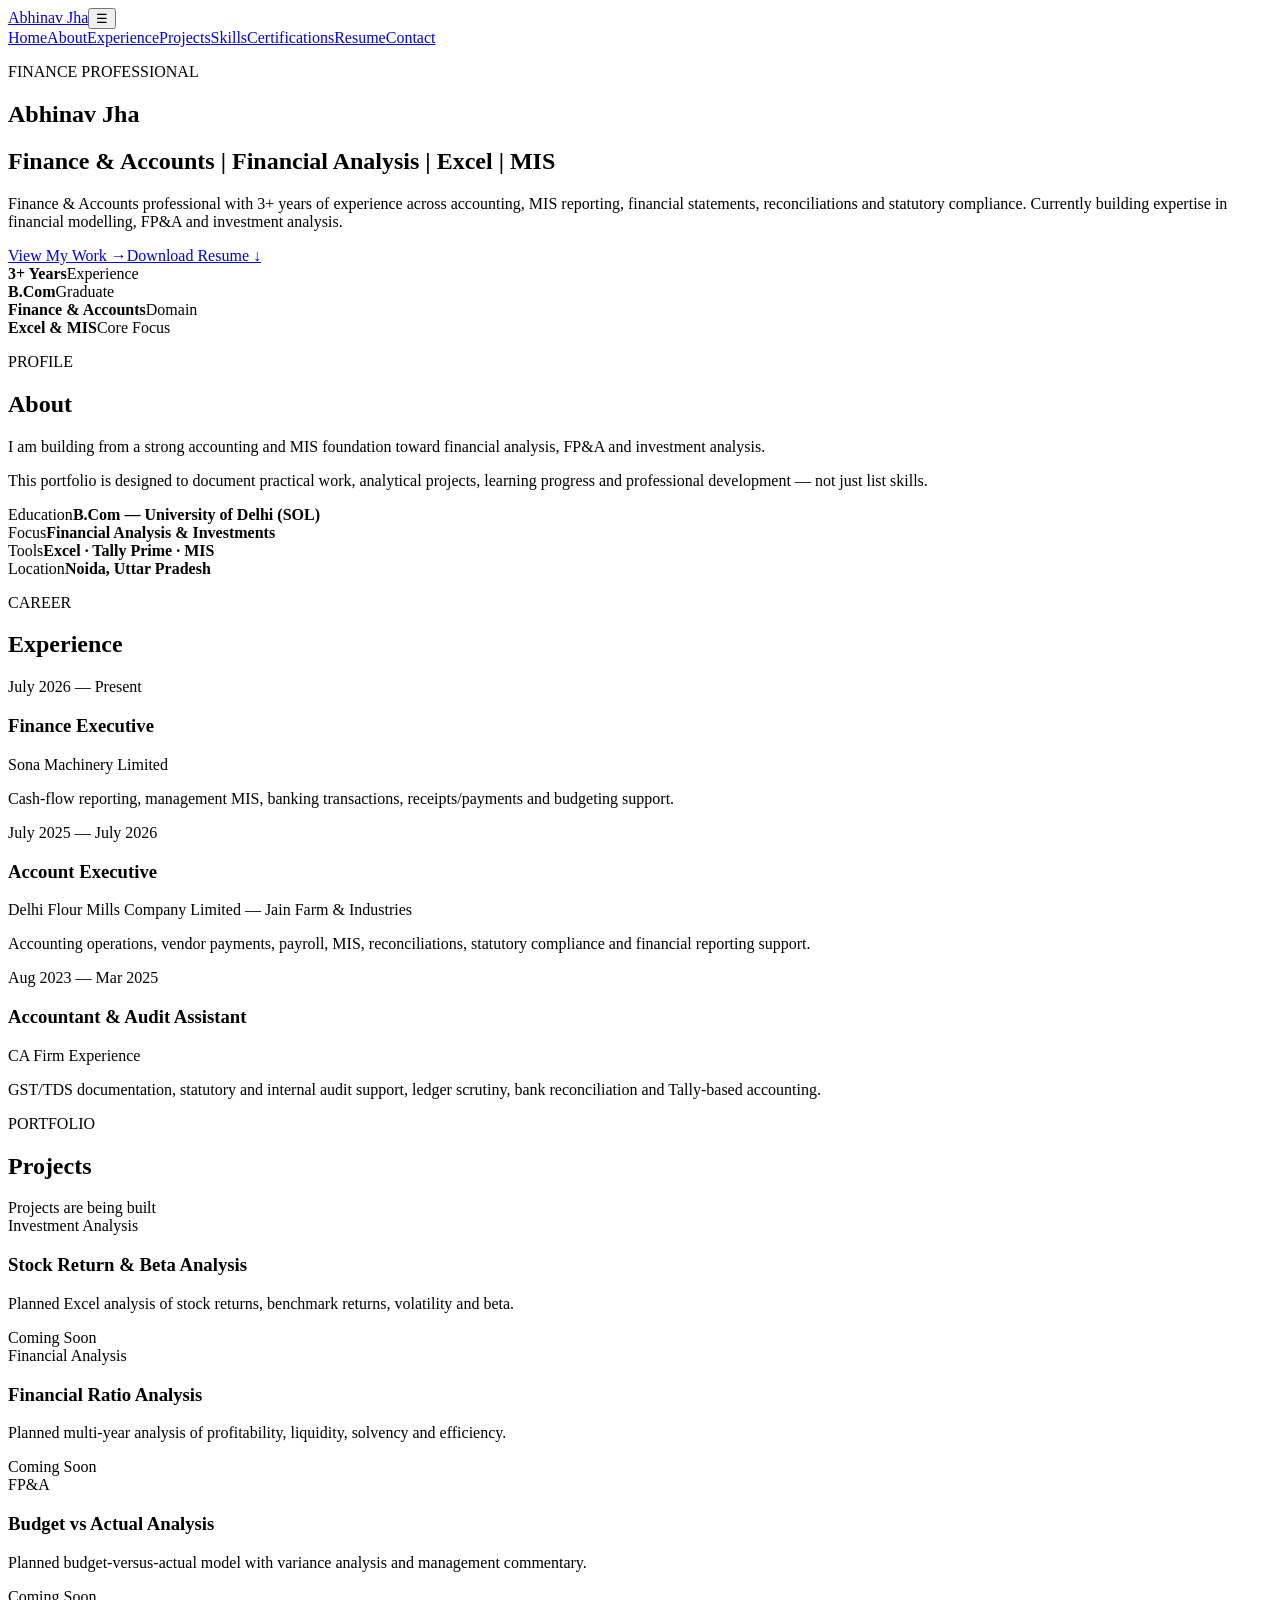
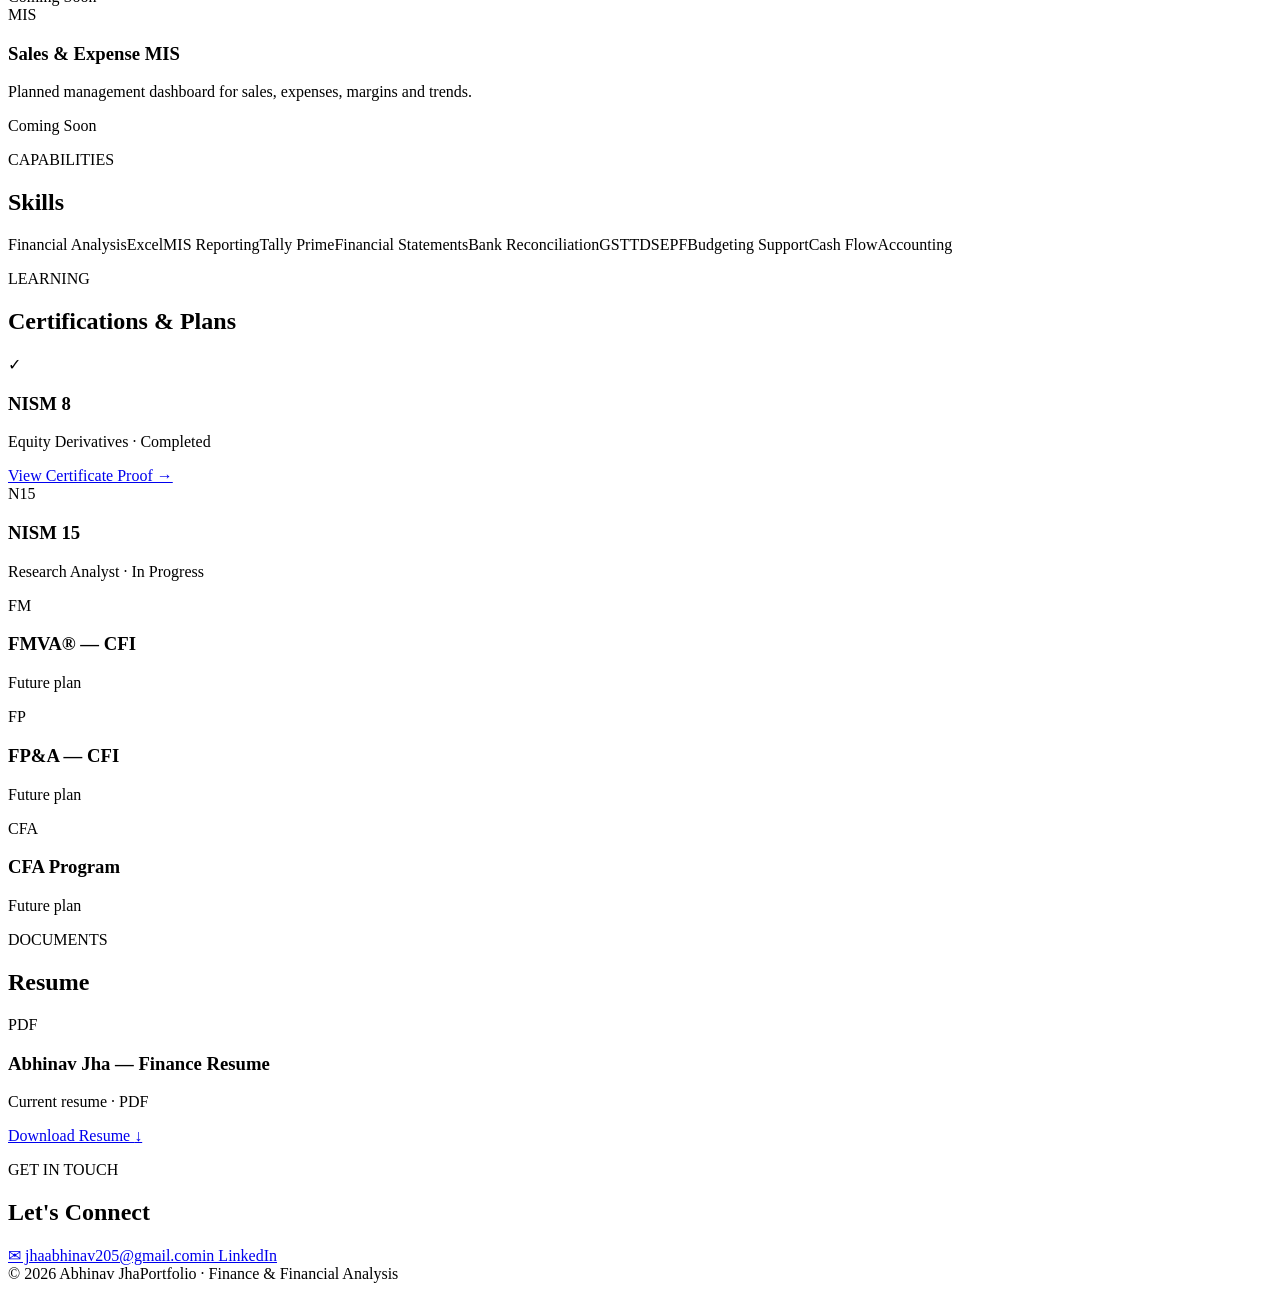
==== index.html @ 74809ae2 "Publish portfolio: add index.html" ====
<!doctype html>
<html lang="en">
<head>
<meta charset="utf-8"><meta name="viewport" content="width=device-width,initial-scale=1">
<meta name="description" content="Abhinav Jha — Finance & Accounts, Financial Analysis, Excel and MIS portfolio.">
<meta name="author" content="Abhinav Jha">
<meta property="og:title" content="Abhinav Jha | Finance & Financial Analysis">
<meta property="og:description" content="Finance & Accounts | Financial Analysis | Excel | MIS">
<meta property="og:type" content="website"><meta name="theme-color" content="#2563eb">
<title>Abhinav Jha | Finance & Financial Analysis</title>
<link rel="icon" href="favicon.svg" type="image/svg+xml"><link rel="stylesheet" href="style.css">
</head>
<body>
<header class="topbar"><a class="brand" href="#home">Abhinav Jha</a><button class="menu-toggle" aria-label="Open navigation" aria-expanded="false" aria-controls="mainNav">☰</button>
<nav class="nav" id="mainNav" aria-label="Primary navigation"><a href="#home">Home</a><a href="#about">About</a><a href="#experience">Experience</a><a href="#projects">Projects</a><a href="#skills">Skills</a><a href="#certifications">Certifications</a><a href="#resume">Resume</a><a href="#contact">Contact</a></nav></header>
<main>
<section class="hero section" id="home"><div class="hero-copy"><p class="eyebrow">FINANCE PROFESSIONAL</p><h1>Abhinav Jha</h1><h2>Finance &amp; Accounts <span>|</span> Financial Analysis <span>|</span> Excel <span>|</span> MIS</h2><p class="intro">Finance &amp; Accounts professional with 3+ years of experience across accounting, MIS reporting, financial statements, reconciliations and statutory compliance. Currently building expertise in financial modelling, FP&amp;A and investment analysis.</p><div class="hero-actions"><a class="btn primary" href="#projects">View My Work <span>→</span></a><a class="btn secondary" href="assets/resume.pdf" download>Download Resume <span>↓</span></a></div></div></section>
<section class="stats"><div class="stat"><b>3+ Years</b><span>Experience</span></div><div class="stat"><b>B.Com</b><span>Graduate</span></div><div class="stat"><b>Finance &amp; Accounts</b><span>Domain</span></div><div class="stat"><b>Excel &amp; MIS</b><span>Core Focus</span></div></section>
<section class="section divider-section" id="about"><div class="section-heading"><div><p class="eyebrow">PROFILE</p><h2>About</h2></div></div><div class="content-card"><p>I am building from a strong accounting and MIS foundation toward financial analysis, FP&amp;A and investment analysis.</p><p>This portfolio is designed to document practical work, analytical projects, learning progress and professional development — not just list skills.</p><div class="mini-grid"><div><span>Education</span><strong>B.Com — University of Delhi (SOL)</strong></div><div><span>Focus</span><strong>Financial Analysis &amp; Investments</strong></div><div><span>Tools</span><strong>Excel · Tally Prime · MIS</strong></div><div><span>Location</span><strong>Noida, Uttar Pradesh</strong></div></div></div></section>
<section class="section divider-section" id="experience"><div class="section-heading"><div><p class="eyebrow">CAREER</p><h2>Experience</h2></div></div><div class="timeline">
<div class="timeline-item"><span class="timeline-dot"></span><div><span class="timeline-date">July 2026 — Present</span><h3>Finance Executive</h3><p>Sona Machinery Limited</p><p class="muted">Cash-flow reporting, management MIS, banking transactions, receipts/payments and budgeting support.</p></div></div>
<div class="timeline-item"><span class="timeline-dot"></span><div><span class="timeline-date">July 2025 — July 2026</span><h3>Account Executive</h3><p>Delhi Flour Mills Company Limited — Jain Farm &amp; Industries</p><p class="muted">Accounting operations, vendor payments, payroll, MIS, reconciliations, statutory compliance and financial reporting support.</p></div></div>
<div class="timeline-item"><span class="timeline-dot"></span><div><span class="timeline-date">Aug 2023 — Mar 2025</span><h3>Accountant &amp; Audit Assistant</h3><p>CA Firm Experience</p><p class="muted">GST/TDS documentation, statutory and internal audit support, ledger scrutiny, bank reconciliation and Tally-based accounting.</p></div></div></div></section>
<section class="section divider-section" id="projects"><div class="section-heading"><div><p class="eyebrow">PORTFOLIO</p><h2>Projects</h2></div><span class="small-note">Projects are being built</span></div><div class="project-grid">
<article class="project-card"><span class="tag">Investment Analysis</span><h3>Stock Return &amp; Beta Analysis</h3><p>Planned Excel analysis of stock returns, benchmark returns, volatility and beta.</p><span class="status">Coming Soon</span></article>
<article class="project-card"><span class="tag">Financial Analysis</span><h3>Financial Ratio Analysis</h3><p>Planned multi-year analysis of profitability, liquidity, solvency and efficiency.</p><span class="status">Coming Soon</span></article>
<article class="project-card"><span class="tag">FP&amp;A</span><h3>Budget vs Actual Analysis</h3><p>Planned budget-versus-actual model with variance analysis and management commentary.</p><span class="status">Coming Soon</span></article>
<article class="project-card"><span class="tag">MIS</span><h3>Sales &amp; Expense MIS</h3><p>Planned management dashboard for sales, expenses, margins and trends.</p><span class="status">Coming Soon</span></article></div></section>
<section class="section divider-section" id="skills"><div class="section-heading"><div><p class="eyebrow">CAPABILITIES</p><h2>Skills</h2></div></div><div class="skills-grid"><span>Financial Analysis</span><span>Excel</span><span>MIS Reporting</span><span>Tally Prime</span><span>Financial Statements</span><span>Bank Reconciliation</span><span>GST</span><span>TDS</span><span>EPF</span><span>Budgeting Support</span><span>Cash Flow</span><span>Accounting</span></div></section>
<section class="section divider-section" id="certifications"><div class="section-heading"><div><p class="eyebrow">LEARNING</p><h2>Certifications &amp; Plans</h2></div></div><div class="cert-grid">
<div class="cert-card"><span class="cert-badge done">✓</span><div><h3>NISM 8</h3><p>Equity Derivatives · Completed</p><a class="cert-link" href="assets/NISM-Series-VIII-Equity-Derivatives-Certificate.pdf" target="_blank" rel="noopener">View Certificate Proof →</a></div></div>
<div class="cert-card current"><span class="cert-badge">N15</span><div><h3>NISM 15</h3><p>Research Analyst · In Progress</p></div></div><div class="cert-card future"><span class="cert-badge">FM</span><div><h3>FMVA® — CFI</h3><p>Future plan</p></div></div><div class="cert-card future"><span class="cert-badge">FP</span><div><h3>FP&amp;A — CFI</h3><p>Future plan</p></div></div><div class="cert-card future"><span class="cert-badge">CFA</span><div><h3>CFA Program</h3><p>Future plan</p></div></div></div></section>
<section class="section divider-section" id="resume"><div class="section-heading"><div><p class="eyebrow">DOCUMENTS</p><h2>Resume</h2></div></div><div class="resume-card"><div><div class="resume-icon">PDF</div><div><h3>Abhinav Jha — Finance Resume</h3><p>Current resume · PDF</p></div></div><a class="btn secondary" href="assets/resume.pdf" download>Download Resume <span>↓</span></a></div></section>
<section class="section" id="contact"><div class="section-heading"><div><p class="eyebrow">GET IN TOUCH</p><h2>Let's Connect</h2></div></div><div class="contact-card"><a href="mailto:jhaabhinav205@gmail.com">✉ jhaabhinav205@gmail.com</a><a href="https://www.linkedin.com/in/abhinav-jha-289772347" target="_blank" rel="noopener">in LinkedIn</a></div></section>
</main><footer><span>© 2026 Abhinav Jha</span><span>Portfolio · Finance &amp; Financial Analysis</span></footer><script src="script.js"></script>
</body></html>
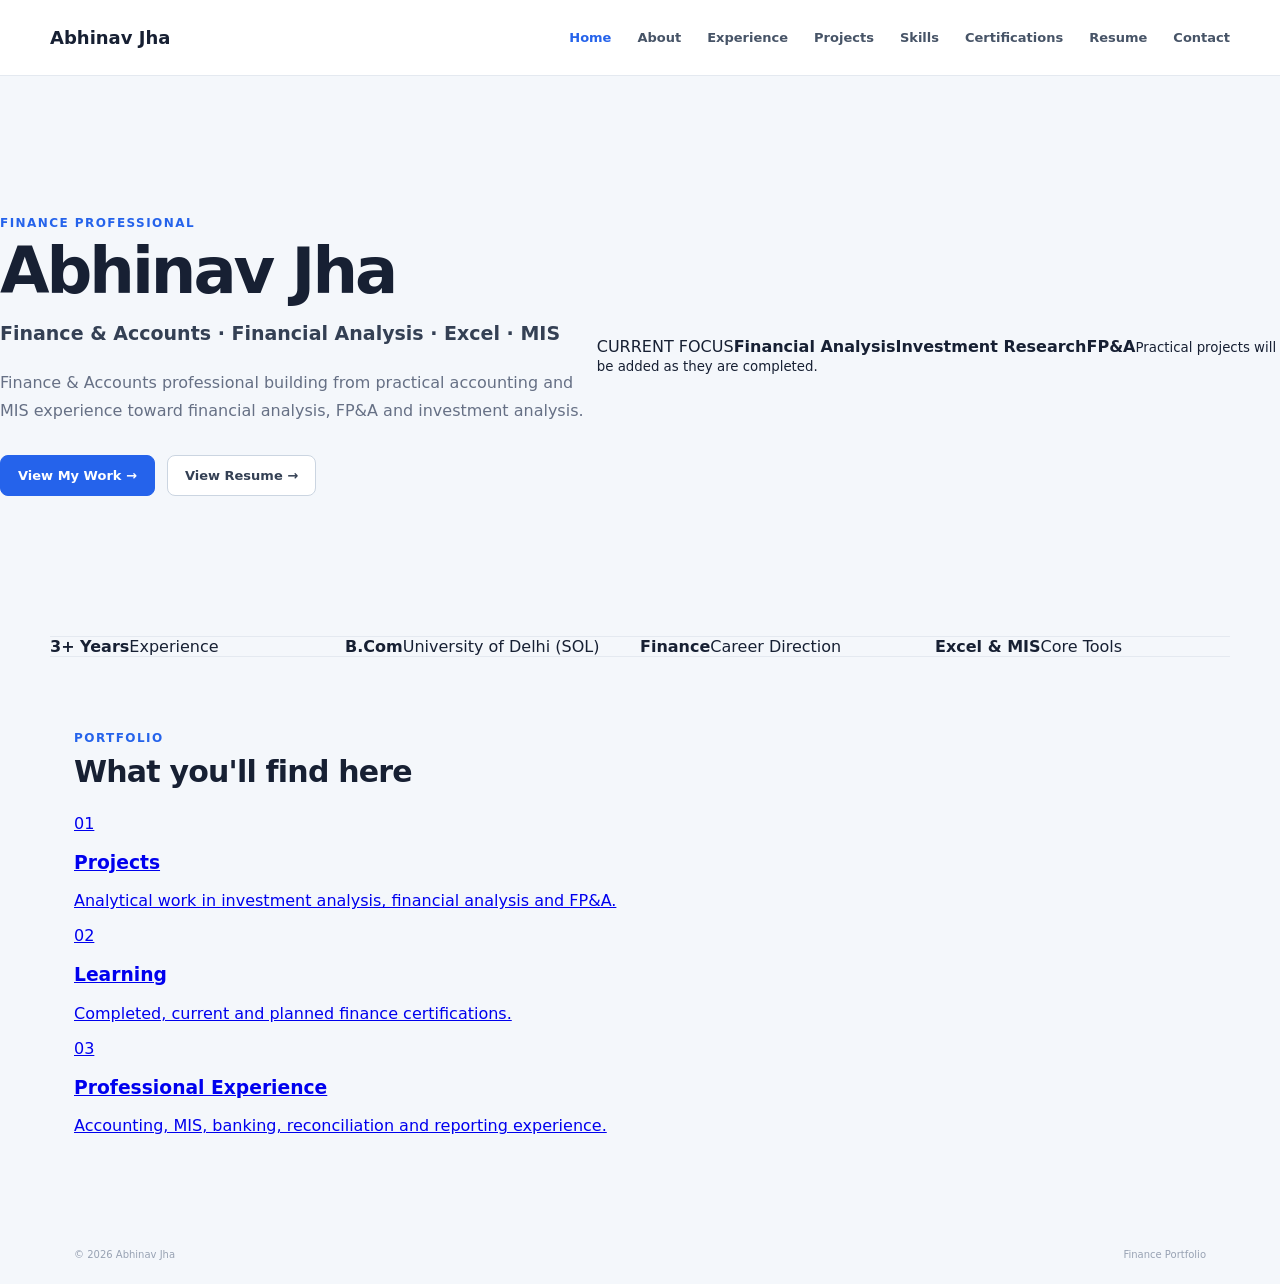
==== commit 81143d19: "Build multi-page portfolio structure" ====
--- a/index.html
+++ b/index.html
@@ -1,36 +1 @@
-<!doctype html>
-<html lang="en">
-<head>
-<meta charset="utf-8"><meta name="viewport" content="width=device-width,initial-scale=1">
-<meta name="description" content="Abhinav Jha — Finance & Accounts, Financial Analysis, Excel and MIS portfolio.">
-<meta name="author" content="Abhinav Jha">
-<meta property="og:title" content="Abhinav Jha | Finance & Financial Analysis">
-<meta property="og:description" content="Finance & Accounts | Financial Analysis | Excel | MIS">
-<meta property="og:type" content="website"><meta name="theme-color" content="#2563eb">
-<title>Abhinav Jha | Finance & Financial Analysis</title>
-<link rel="icon" href="favicon.svg" type="image/svg+xml"><link rel="stylesheet" href="style.css">
-</head>
-<body>
-<header class="topbar"><a class="brand" href="#home">Abhinav Jha</a><button class="menu-toggle" aria-label="Open navigation" aria-expanded="false" aria-controls="mainNav">☰</button>
-<nav class="nav" id="mainNav" aria-label="Primary navigation"><a href="#home">Home</a><a href="#about">About</a><a href="#experience">Experience</a><a href="#projects">Projects</a><a href="#skills">Skills</a><a href="#certifications">Certifications</a><a href="#resume">Resume</a><a href="#contact">Contact</a></nav></header>
-<main>
-<section class="hero section" id="home"><div class="hero-copy"><p class="eyebrow">FINANCE PROFESSIONAL</p><h1>Abhinav Jha</h1><h2>Finance &amp; Accounts <span>|</span> Financial Analysis <span>|</span> Excel <span>|</span> MIS</h2><p class="intro">Finance &amp; Accounts professional with 3+ years of experience across accounting, MIS reporting, financial statements, reconciliations and statutory compliance. Currently building expertise in financial modelling, FP&amp;A and investment analysis.</p><div class="hero-actions"><a class="btn primary" href="#projects">View My Work <span>→</span></a><a class="btn secondary" href="assets/resume.pdf" download>Download Resume <span>↓</span></a></div></div></section>
-<section class="stats"><div class="stat"><b>3+ Years</b><span>Experience</span></div><div class="stat"><b>B.Com</b><span>Graduate</span></div><div class="stat"><b>Finance &amp; Accounts</b><span>Domain</span></div><div class="stat"><b>Excel &amp; MIS</b><span>Core Focus</span></div></section>
-<section class="section divider-section" id="about"><div class="section-heading"><div><p class="eyebrow">PROFILE</p><h2>About</h2></div></div><div class="content-card"><p>I am building from a strong accounting and MIS foundation toward financial analysis, FP&amp;A and investment analysis.</p><p>This portfolio is designed to document practical work, analytical projects, learning progress and professional development — not just list skills.</p><div class="mini-grid"><div><span>Education</span><strong>B.Com — University of Delhi (SOL)</strong></div><div><span>Focus</span><strong>Financial Analysis &amp; Investments</strong></div><div><span>Tools</span><strong>Excel · Tally Prime · MIS</strong></div><div><span>Location</span><strong>Noida, Uttar Pradesh</strong></div></div></div></section>
-<section class="section divider-section" id="experience"><div class="section-heading"><div><p class="eyebrow">CAREER</p><h2>Experience</h2></div></div><div class="timeline">
-<div class="timeline-item"><span class="timeline-dot"></span><div><span class="timeline-date">July 2026 — Present</span><h3>Finance Executive</h3><p>Sona Machinery Limited</p><p class="muted">Cash-flow reporting, management MIS, banking transactions, receipts/payments and budgeting support.</p></div></div>
-<div class="timeline-item"><span class="timeline-dot"></span><div><span class="timeline-date">July 2025 — July 2026</span><h3>Account Executive</h3><p>Delhi Flour Mills Company Limited — Jain Farm &amp; Industries</p><p class="muted">Accounting operations, vendor payments, payroll, MIS, reconciliations, statutory compliance and financial reporting support.</p></div></div>
-<div class="timeline-item"><span class="timeline-dot"></span><div><span class="timeline-date">Aug 2023 — Mar 2025</span><h3>Accountant &amp; Audit Assistant</h3><p>CA Firm Experience</p><p class="muted">GST/TDS documentation, statutory and internal audit support, ledger scrutiny, bank reconciliation and Tally-based accounting.</p></div></div></div></section>
-<section class="section divider-section" id="projects"><div class="section-heading"><div><p class="eyebrow">PORTFOLIO</p><h2>Projects</h2></div><span class="small-note">Projects are being built</span></div><div class="project-grid">
-<article class="project-card"><span class="tag">Investment Analysis</span><h3>Stock Return &amp; Beta Analysis</h3><p>Planned Excel analysis of stock returns, benchmark returns, volatility and beta.</p><span class="status">Coming Soon</span></article>
-<article class="project-card"><span class="tag">Financial Analysis</span><h3>Financial Ratio Analysis</h3><p>Planned multi-year analysis of profitability, liquidity, solvency and efficiency.</p><span class="status">Coming Soon</span></article>
-<article class="project-card"><span class="tag">FP&amp;A</span><h3>Budget vs Actual Analysis</h3><p>Planned budget-versus-actual model with variance analysis and management commentary.</p><span class="status">Coming Soon</span></article>
-<article class="project-card"><span class="tag">MIS</span><h3>Sales &amp; Expense MIS</h3><p>Planned management dashboard for sales, expenses, margins and trends.</p><span class="status">Coming Soon</span></article></div></section>
-<section class="section divider-section" id="skills"><div class="section-heading"><div><p class="eyebrow">CAPABILITIES</p><h2>Skills</h2></div></div><div class="skills-grid"><span>Financial Analysis</span><span>Excel</span><span>MIS Reporting</span><span>Tally Prime</span><span>Financial Statements</span><span>Bank Reconciliation</span><span>GST</span><span>TDS</span><span>EPF</span><span>Budgeting Support</span><span>Cash Flow</span><span>Accounting</span></div></section>
-<section class="section divider-section" id="certifications"><div class="section-heading"><div><p class="eyebrow">LEARNING</p><h2>Certifications &amp; Plans</h2></div></div><div class="cert-grid">
-<div class="cert-card"><span class="cert-badge done">✓</span><div><h3>NISM 8</h3><p>Equity Derivatives · Completed</p><a class="cert-link" href="assets/NISM-Series-VIII-Equity-Derivatives-Certificate.pdf" target="_blank" rel="noopener">View Certificate Proof →</a></div></div>
-<div class="cert-card current"><span class="cert-badge">N15</span><div><h3>NISM 15</h3><p>Research Analyst · In Progress</p></div></div><div class="cert-card future"><span class="cert-badge">FM</span><div><h3>FMVA® — CFI</h3><p>Future plan</p></div></div><div class="cert-card future"><span class="cert-badge">FP</span><div><h3>FP&amp;A — CFI</h3><p>Future plan</p></div></div><div class="cert-card future"><span class="cert-badge">CFA</span><div><h3>CFA Program</h3><p>Future plan</p></div></div></div></section>
-<section class="section divider-section" id="resume"><div class="section-heading"><div><p class="eyebrow">DOCUMENTS</p><h2>Resume</h2></div></div><div class="resume-card"><div><div class="resume-icon">PDF</div><div><h3>Abhinav Jha — Finance Resume</h3><p>Current resume · PDF</p></div></div><a class="btn secondary" href="assets/resume.pdf" download>Download Resume <span>↓</span></a></div></section>
-<section class="section" id="contact"><div class="section-heading"><div><p class="eyebrow">GET IN TOUCH</p><h2>Let's Connect</h2></div></div><div class="contact-card"><a href="mailto:jhaabhinav205@gmail.com">✉ jhaabhinav205@gmail.com</a><a href="https://www.linkedin.com/in/abhinav-jha-289772347" target="_blank" rel="noopener">in LinkedIn</a></div></section>
-</main><footer><span>© 2026 Abhinav Jha</span><span>Portfolio · Finance &amp; Financial Analysis</span></footer><script src="script.js"></script>
-</body></html>+<!doctype html><html lang="en"><head><meta charset="utf-8"><meta name="viewport" content="width=device-width,initial-scale=1"><meta name="description" content="Abhinav Jha — Finance, financial analysis, Excel and MIS portfolio."><title>Abhinav Jha | Finance Portfolio</title><link rel="icon" href="favicon.svg"><link rel="stylesheet" href="style.css"></head><body><header class="topbar"><a class="brand" href="index.html">Abhinav Jha</a><button class="menu-toggle" aria-label="Menu">☰</button><nav class="nav"><a class="active" href="index.html">Home</a><a href="about.html">About</a><a href="experience.html">Experience</a><a href="projects.html">Projects</a><a href="skills.html">Skills</a><a href="certifications.html">Certifications</a><a href="resume.html">Resume</a><a href="contact.html">Contact</a></nav></header><main><section class="hero"><div><p class="eyebrow">FINANCE PROFESSIONAL</p><h1>Abhinav Jha</h1><h2>Finance &amp; Accounts · Financial Analysis · Excel · MIS</h2><p class="intro">Finance &amp; Accounts professional building from practical accounting and MIS experience toward financial analysis, FP&amp;A and investment analysis.</p><div class="hero-actions"><a class="btn primary" href="projects.html">View My Work →</a><a class="btn secondary" href="resume.html">View Resume →</a></div></div><div class="hero-panel"><span>CURRENT FOCUS</span><strong>Financial Analysis</strong><strong>Investment Research</strong><strong>FP&amp;A</strong><small>Practical projects will be added as they are completed.</small></div></section><section class="stats"><div><b>3+ Years</b><span>Experience</span></div><div><b>B.Com</b><span>University of Delhi (SOL)</span></div><div><b>Finance</b><span>Career Direction</span></div><div><b>Excel &amp; MIS</b><span>Core Tools</span></div></section><section class="section"><div class="section-heading"><div><p class="eyebrow">PORTFOLIO</p><h2>What you'll find here</h2></div></div><div class="card-grid three"><a class="feature-card" href="projects.html"><span>01</span><h3>Projects</h3><p>Analytical work in investment analysis, financial analysis and FP&amp;A.</p></a><a class="feature-card" href="certifications.html"><span>02</span><h3>Learning</h3><p>Completed, current and planned finance certifications.</p></a><a class="feature-card" href="experience.html"><span>03</span><h3>Professional Experience</h3><p>Accounting, MIS, banking, reconciliation and reporting experience.</p></a></div></section></main><footer><span>© 2026 Abhinav Jha</span><span>Finance Portfolio</span></footer><script src="script.js"></script></body></html>
--- a/style.css
+++ b/style.css
@@ -0,0 +1 @@
+*{box-sizing:border-box}html{scroll-behavior:auto;scroll-padding-top:78px}body{margin:0;background:#f4f7fb;color:#172033;font-family:Inter,ui-sans-serif,system-ui,-apple-system,"Segoe UI",sans-serif}.topbar{position:sticky;top:0;z-index:50;height:76px;display:flex;align-items:center;padding:0 max(24px,calc((100vw - 1180px)/2));background:rgba(255,255,255,.96);backdrop-filter:blur(14px);border-bottom:1px solid #e4e9f0}.brand{font-weight:800;font-size:18px;color:#172033;text-decoration:none;margin-right:auto}.nav{display:flex;gap:26px}.nav a{font-size:13px;font-weight:600;color:#475467;text-decoration:none;padding:30px 0}.nav a:hover,.nav a.active{color:#2563eb}.menu-toggle{display:none;border:0;background:none;font-size:24px;color:#172033}.section{max-width:1180px;margin:auto;padding:74px 24px}.hero{min-height:560px;display:flex;align-items:center}.hero-copy{max-width:850px}.eyebrow{margin:0 0 9px;color:#2563eb;font-size:12px;font-weight:800;letter-spacing:.12em}.hero h1{font-size:64px;line-height:1;margin:0 0 16px;letter-spacing:-3px}.hero h2{font-size:19px;line-height:1.5;margin:0 0 22px;color:#344054}.hero h2 span{color:#98a2b3}.intro{max-width:790px;font-size:16px;line-height:1.75;color:#667085;margin:0}.hero-actions{display:flex;gap:12px;margin-top:30px}.btn{display:inline-flex;align-items:center;gap:10px;border-radius:8px;padding:12px 17px;text-decoration:none;font-size:13px;font-weight:750}.primary{background:#2563eb;color:#fff;border:1px solid #2563eb}.secondary{background:#fff;color:#344054;border:1px solid #cbd5e1}.btn:hover{transform:translateY(-1px);box-shadow:0 8px 18px rgba(37,99,235,.12)}.stats{max-width:1180px;margin:auto;display:grid;grid-template-columns:repeat(4,1fr);border-top:1px solid #e4e9f0;border-bottom:1px solid #e4e9f0}.stat{padding:24px;border-right:1px solid #e4e9f0}.stat:last-child{border-right:0}.stat b,.stat span{display:block}.stat b{font-size:14px}.stat span{margin-top:5px;color:#667085;font-size:11px}.divider-section{border-bottom:1px solid #e4e9f0}.section-heading{display:flex;justify-content:space-between;align-items:end;margin-bottom:25px}.section-heading h2{margin:0;font-size:30px;letter-spacing:-.8px}.small-note{font-size:12px;color:#98a2b3}.content-card,.project-card,.cert-card,.resume-card,.contact-card{background:#fff;border:1px solid #e1e7ef;border-radius:12px;box-shadow:0 5px 18px rgba(15,23,42,.04)}.content-card{padding:25px}.content-card p{font-size:14px;line-height:1.8;color:#667085;margin:0 0 13px}.mini-grid{display:grid;grid-template-columns:repeat(4,1fr);gap:12px;margin-top:25px}.mini-grid div{padding:14px;border:1px solid #edf0f4;border-radius:9px;background:#fbfcfe}.mini-grid span,.mini-grid strong{display:block}.mini-grid span{font-size:10px;color:#98a2b3;text-transform:uppercase;letter-spacing:.08em}.mini-grid strong{font-size:12px;margin-top:6px;line-height:1.4}.timeline{border-left:1px solid #d5dce6;margin-left:8px;padding-left:30px}.timeline-item{position:relative;padding-bottom:34px}.timeline-item:last-child{padding-bottom:0}.timeline-dot{position:absolute;left:-36px;top:3px;width:11px;height:11px;border-radius:50%;background:#2563eb;box-shadow:0 0 0 5px #f4f7fb}.timeline-date{font-size:11px;font-weight:800;color:#2563eb}.timeline h3{font-size:16px;margin:6px 0}.timeline p{font-size:13px;margin:4px 0;color:#475467}.muted{color:#98a2b3!important;line-height:1.65}.project-grid{display:grid;grid-template-columns:repeat(4,1fr);gap:15px}.project-card{padding:20px;min-height:200px}.tag{font-size:10px;font-weight:800;color:#2563eb;text-transform:uppercase;letter-spacing:.07em}.project-card h3{font-size:16px;margin:10px 0}.project-card p{font-size:12px;line-height:1.65;color:#667085}.status{font-size:10px;color:#98a2b3}.skills-grid{display:flex;flex-wrap:wrap;gap:10px}.skills-grid span{background:#fff;border:1px solid #dfe5ed;border-radius:8px;padding:11px 14px;font-size:12px;color:#475467}.cert-grid{display:grid;grid-template-columns:repeat(2,1fr);gap:13px}.cert-card{display:flex;gap:14px;align-items:center;padding:18px}.cert-badge{width:44px;height:44px;flex:none;display:grid;place-items:center;border-radius:9px;background:#eff6ff;color:#2563eb;font-size:11px;font-weight:800}.cert-card.current{border-color:#bfd2f4}.cert-card.future{opacity:.78}.cert-card h3{font-size:13px;margin:0 0 5px}.cert-card p{font-size:11px;color:#98a2b3;margin:0}.cert-link{display:inline-block;margin-top:9px;font-size:11px;font-weight:800;color:#2563eb;text-decoration:none}.resume-card{display:flex;justify-content:space-between;align-items:center;padding:22px}.resume-card>div{display:flex;align-items:center;gap:14px}.resume-icon{width:50px;height:50px;display:grid;place-items:center;background:#eff6ff;color:#2563eb;border-radius:9px;font-size:10px;font-weight:900}.resume-card h3{font-size:14px;margin:0 0 5px}.resume-card p{font-size:11px;color:#98a2b3;margin:0}.contact-card{padding:23px;display:flex;gap:28px;flex-wrap:wrap}.contact-card a{color:#475467;text-decoration:none;font-size:13px}.contact-card a:hover{color:#2563eb}footer{max-width:1180px;margin:auto;padding:24px;color:#98a2b3;font-size:10px;display:flex;justify-content:space-between}@media(max-width:900px){.project-grid{grid-template-columns:repeat(2,1fr)}.mini-grid{grid-template-columns:repeat(2,1fr)}.hero h1{font-size:54px}.nav{gap:16px}}@media(max-width:700px){.topbar{padding:0 20px}.menu-toggle{display:block}.nav{display:none;position:absolute;top:76px;left:0;right:0;background:#fff;padding:10px 20px;flex-direction:column;gap:0;border-bottom:1px solid #e4e9f0}.nav.open{display:flex}.nav a{padding:12px 0}.section{padding:55px 20px}.hero{min-height:auto;padding-top:80px;padding-bottom:70px}.hero h1{font-size:44px;letter-spacing:-2px}.hero h2{font-size:16px}.intro{font-size:14px}.hero-actions{flex-direction:column;align-items:stretch}.stats{grid-template-columns:repeat(2,1fr)}.stat:nth-child(2){border-right:0}.stat:nth-child(-n+2){border-bottom:1px solid #e4e9f0}.project-grid,.cert-grid,.mini-grid{grid-template-columns:1fr}.resume-card{align-items:flex-start;flex-direction:column;gap:18px}footer{padding:20px;flex-direction:column;gap:8px}}
